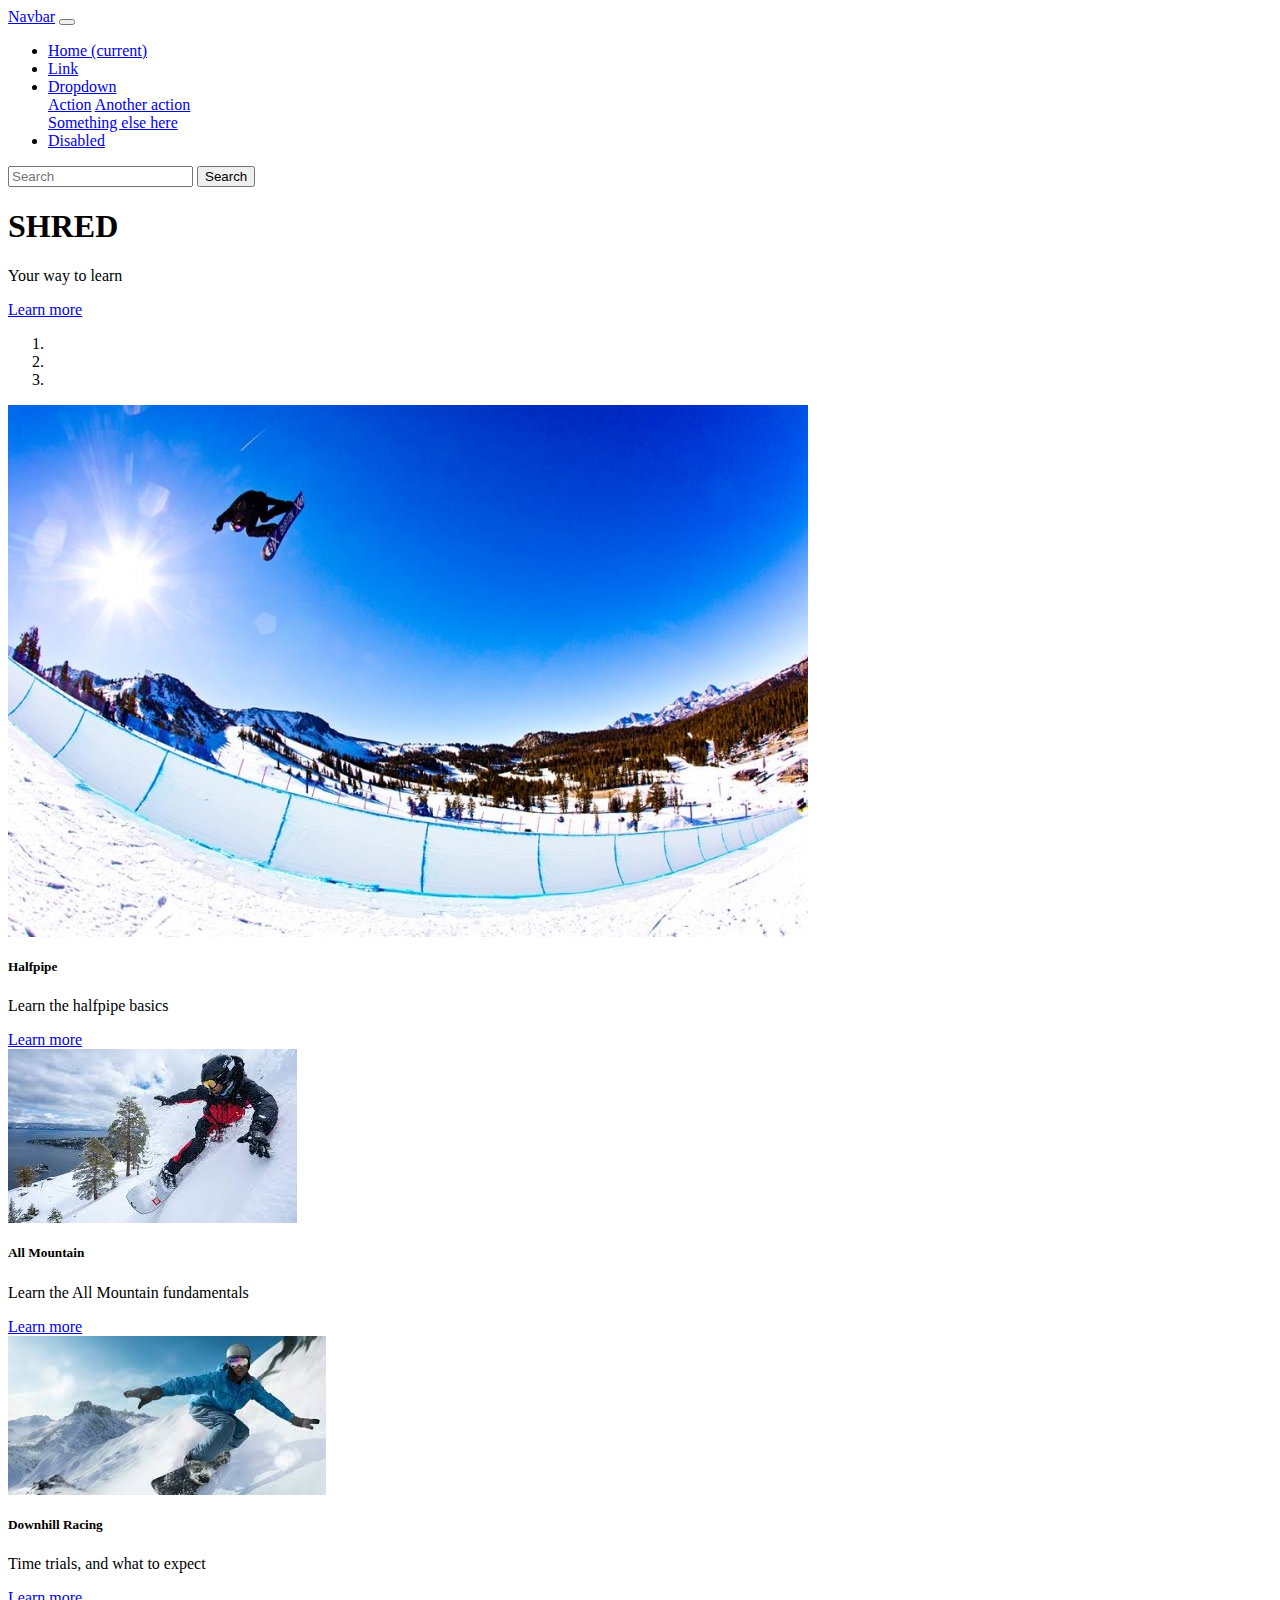
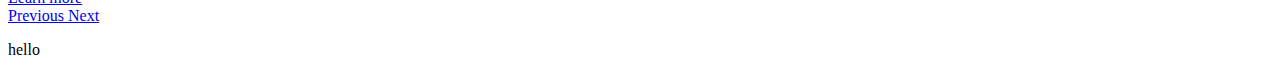
==== index.html @ d8583bce "initial commit" ====
<html lang="en">
<head>
    <meta charset="UTF-8">
    <meta http-equiv="X-UA-Compatible" content="IE=edge">
    <meta name="viewport" content="width=device-width, initial-scale=1.0">
    <title>homework21</title>
    <link rel="stylesheet" href="https://cdn.jsdelivr.net/npm/bootstrap@4.6.0/dist/css/bootstrap.min.css" integrity="sha384-B0vP5xmATw1+K9KRQjQERJvTumQW0nPEzvF6L/Z6nronJ3oUOFUFpCjEUQouq2+l" crossorigin="anonymous">
    <link rel="stylesheet" href="/homework21/css/style.css">
</head>
<body>
    <nav class="navbar navbar-expand-lg navbar-light bg-light">
        <a class="navbar-brand" href="#">Navbar</a>
        <button class="navbar-toggler" type="button" data-toggle="collapse" data-target="#navbarSupportedContent" aria-controls="navbarSupportedContent" aria-expanded="false" aria-label="Toggle navigation">
          <span class="navbar-toggler-icon"></span>
        </button>
      
        <div class="collapse navbar-collapse" id="navbarSupportedContent">
          <ul class="navbar-nav mr-auto">
            <li class="nav-item active">
              <a class="nav-link" href="#">Home <span class="sr-only">(current)</span></a>
            </li>
            <li class="nav-item">
              <a class="nav-link" href="#">Link</a>
            </li>
            <li class="nav-item dropdown">
              <a class="nav-link dropdown-toggle" href="#" id="navbarDropdown" role="button" data-toggle="dropdown" aria-haspopup="true" aria-expanded="false">
                Dropdown
              </a>
              <div class="dropdown-menu" aria-labelledby="navbarDropdown">
                <a class="dropdown-item" href="#">Action</a>
                <a class="dropdown-item" href="#">Another action</a>
                <div class="dropdown-divider"></div>
                <a class="dropdown-item" href="#">Something else here</a>
              </div>
            </li>
            <li class="nav-item">
              <a class="nav-link disabled" href="#" tabindex="-1" aria-disabled="true">Disabled</a>
            </li>
          </ul>
          <form class="form-inline my-2 my-lg-0">
            <input class="form-control mr-sm-2" type="search" placeholder="Search" aria-label="Search">
            <button class="btn btn-outline-success my-2 my-sm-0" type="submit">Search</button>
          </form>
        </div>
      </nav>

<!-- hero -->
    <div class="jumbotron jumbotron-fluid shred">
        <div class="container">
        <h1 class="display-4">SHRED</h1>
        <p class="lead">Your way to learn</p>
        <a class="btn btn-primary btn-lg" href="#" role="button">Learn more</a>
        </div>
    </div>

    <!-- Carousel cards-->
    <div id="carouselExampleCaptions" class="carousel slide" data-ride="carousel">
        <ol class="carousel-indicators">
          <li data-target="#carouselExampleCaptions" data-slide-to="0" class="active"></li>
          <li data-target="#carouselExampleCaptions" data-slide-to="1"></li>
          <li data-target="#carouselExampleCaptions" data-slide-to="2"></li>
        </ol>
        <div class="carousel-inner">
          <div class="carousel-item active">
            <img src="images/1607117_10151637984212395_1753961887_n1.jpeg.crdownload" class="d-block w-100" alt="...">
            <div class="carousel-caption d-none d-md-block">
              <h5>Halfpipe</h5>
              <p>Learn the halfpipe basics</p>
              <a class="btn btn-primary btn-lg" href="#" role="button">Learn more</a>
            </div>
          </div>
          <div class="carousel-item">
            <img src="images/mou.jpeg" class="d-block w-100" alt="...">
            <div class="carousel-caption d-none d-md-block">
              <h5 id="title">All Mountain </h5>
              <p>Learn the All Mountain fundamentals</p>
              <a class="btn btn-primary btn-lg" href="#" role="button">Learn more</a>
            </div>
          </div>
          <div class="carousel-item">
            <img src="images/all .jpeg" class="d-block w-100" alt="...">
            <div class="carousel-caption d-none d-md-block">
              <h5>Downhill Racing</h5>
              <p>Time trials, and what to expect</p>
              <a class="btn btn-primary btn-lg" href="#" role="button">Learn more</a>
            </div>
          </div>
        </div>
        <a class="carousel-control-prev" href="#carouselExampleCaptions" role="button" data-slide="prev">
          <span class="carousel-control-prev-icon" aria-hidden="true"></span>
          <span class="sr-only">Previous</span>
        </a>
        <a class="carousel-control-next" href="#carouselExampleCaptions" role="button" data-slide="next">
          <span class="carousel-control-next-icon" aria-hidden="true"></span>
          <span class="sr-only">Next</span>
        </a>
      </div>


      <p class="title1">hello</p>


      <script src="https://code.jquery.com/jquery-3.5.1.slim.min.js" integrity="sha384-DfXdz2htPH0lsSSs5nCTpuj/zy4C+OGpamoFVy38MVBnE+IbbVYUew+OrCXaRkfj" crossorigin="anonymous"></script>
      <script src="https://cdn.jsdelivr.net/npm/bootstrap@4.6.0/dist/js/bootstrap.bundle.min.js" integrity="sha384-Piv4xVNRyMGpqkS2by6br4gNJ7DXjqk09RmUpJ8jgGtD7zP9yug3goQfGII0yAns" crossorigin="anonymous"></script>
</body>
</html>
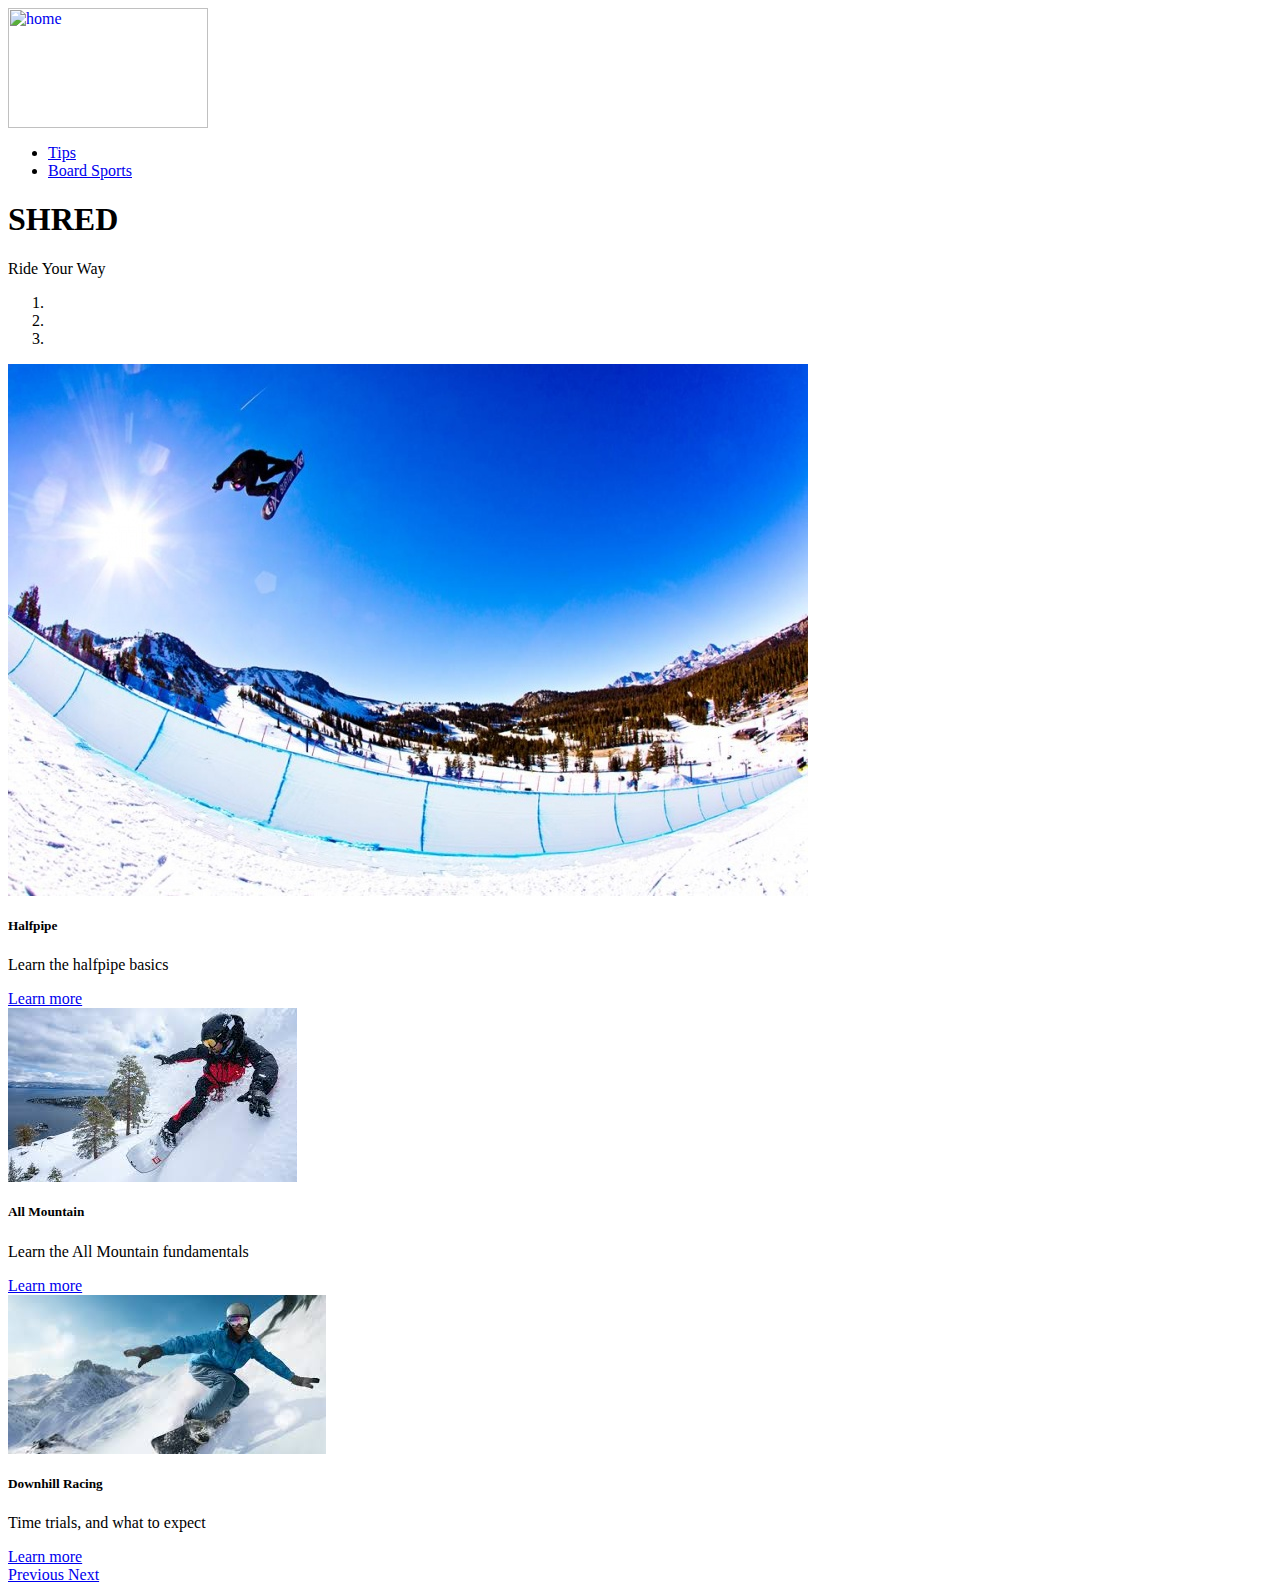
==== commit 01fe034d: "commit Wednesday" ====
--- a/index.html
+++ b/index.html
@@ -6,51 +6,42 @@
     <title>homework21</title>
     <link rel="stylesheet" href="https://cdn.jsdelivr.net/npm/bootstrap@4.6.0/dist/css/bootstrap.min.css" integrity="sha384-B0vP5xmATw1+K9KRQjQERJvTumQW0nPEzvF6L/Z6nronJ3oUOFUFpCjEUQouq2+l" crossorigin="anonymous">
     <link rel="stylesheet" href="/homework21/css/style.css">
+    <!-- Global site tag (gtag.js) - Google Analytics -->
+<script async src="https://www.googletagmanager.com/gtag/js?id=G-EPSZFXES78"></script>
+<script>
+  window.dataLayer = window.dataLayer || [];
+  function gtag(){dataLayer.push(arguments);}
+  gtag('js', new Date());
+
+  gtag('config', 'G-EPSZFXES78');
+</script>
+<!-- Hotjar Tracking Code for My site -->
+<script>
+    (function(h,o,t,j,a,r){
+        h.hj=h.hj||function(){(h.hj.q=h.hj.q||[]).push(arguments)};
+        h._hjSettings={hjid:2514486,hjsv:6};
+        a=o.getElementsByTagName('head')[0];
+        r=o.createElement('script');r.async=1;
+        r.src=t+h._hjSettings.hjid+j+h._hjSettings.hjsv;
+        a.appendChild(r);
+    })(window,document,'https://static.hotjar.com/c/hotjar-','.js?sv=');
+</script>
 </head>
 <body>
-    <nav class="navbar navbar-expand-lg navbar-light bg-light">
-        <a class="navbar-brand" href="#">Navbar</a>
-        <button class="navbar-toggler" type="button" data-toggle="collapse" data-target="#navbarSupportedContent" aria-controls="navbarSupportedContent" aria-expanded="false" aria-label="Toggle navigation">
-          <span class="navbar-toggler-icon"></span>
-        </button>
-      
-        <div class="collapse navbar-collapse" id="navbarSupportedContent">
-          <ul class="navbar-nav mr-auto">
-            <li class="nav-item active">
-              <a class="nav-link" href="#">Home <span class="sr-only">(current)</span></a>
-            </li>
-            <li class="nav-item">
-              <a class="nav-link" href="#">Link</a>
-            </li>
-            <li class="nav-item dropdown">
-              <a class="nav-link dropdown-toggle" href="#" id="navbarDropdown" role="button" data-toggle="dropdown" aria-haspopup="true" aria-expanded="false">
-                Dropdown
-              </a>
-              <div class="dropdown-menu" aria-labelledby="navbarDropdown">
-                <a class="dropdown-item" href="#">Action</a>
-                <a class="dropdown-item" href="#">Another action</a>
-                <div class="dropdown-divider"></div>
-                <a class="dropdown-item" href="#">Something else here</a>
-              </div>
-            </li>
-            <li class="nav-item">
-              <a class="nav-link disabled" href="#" tabindex="-1" aria-disabled="true">Disabled</a>
-            </li>
-          </ul>
-          <form class="form-inline my-2 my-lg-0">
-            <input class="form-control mr-sm-2" type="search" placeholder="Search" aria-label="Search">
-            <button class="btn btn-outline-success my-2 my-sm-0" type="submit">Search</button>
-          </form>
-        </div>
-      </nav>
-
+    <header>
+            <a href="/homework21/index.html"><img src="/homework21/images/logo .jpeg" alt="home" height="120px" width="200px"></a>
+          
+        <ul>
+            <li><a href="/homework21/tips.html">Tips</a></li>
+            <li><a href="/homework21/related.html">Board Sports</a></li>
+        </ul>
+    </header>
 <!-- hero -->
     <div class="jumbotron jumbotron-fluid shred">
         <div class="container">
         <h1 class="display-4">SHRED</h1>
-        <p class="lead">Your way to learn</p>
-        <a class="btn btn-primary btn-lg" href="#" role="button">Learn more</a>
-        </div>
+        <p class="lead">Ride Your Way</p>
+       
     </div>
 
     <!-- Carousel cards-->
@@ -64,24 +55,24 @@
           <div class="carousel-item active">
             <img src="images/1607117_10151637984212395_1753961887_n1.jpeg.crdownload" class="d-block w-100" alt="...">
             <div class="carousel-caption d-none d-md-block">
-              <h5>Halfpipe</h5>
-              <p>Learn the halfpipe basics</p>
-              <a class="btn btn-primary btn-lg" href="#" role="button">Learn more</a>
+              <h5 class="h51">Halfpipe</h5>
+              <p class="p1">Learn the halfpipe basics</p>
+              <a class="btn btn-primary btn-lg" href="tips.html" role="button">Learn more</a>
             </div>
           </div>
           <div class="carousel-item">
             <img src="images/mou.jpeg" class="d-block w-100" alt="...">
             <div class="carousel-caption d-none d-md-block">
-              <h5 id="title">All Mountain </h5>
-              <p>Learn the All Mountain fundamentals</p>
+              <h5 class="h51"id="title">All Mountain </h5>
+              <p class="p1">Learn the All Mountain fundamentals</p>
               <a class="btn btn-primary btn-lg" href="#" role="button">Learn more</a>
             </div>
           </div>
           <div class="carousel-item">
             <img src="images/all .jpeg" class="d-block w-100" alt="...">
             <div class="carousel-caption d-none d-md-block">
-              <h5>Downhill Racing</h5>
-              <p>Time trials, and what to expect</p>
+              <h5 class="h51">Downhill Racing</h5>
+              <p class="p1">Time trials, and what to expect</p>
               <a class="btn btn-primary btn-lg" href="#" role="button">Learn more</a>
             </div>
           </div>
@@ -97,7 +88,7 @@
       </div>
 
 
-      <p class="title1">hello</p>
+      
 
 
       <script src="https://code.jquery.com/jquery-3.5.1.slim.min.js" integrity="sha384-DfXdz2htPH0lsSSs5nCTpuj/zy4C+OGpamoFVy38MVBnE+IbbVYUew+OrCXaRkfj" crossorigin="anonymous"></script>
